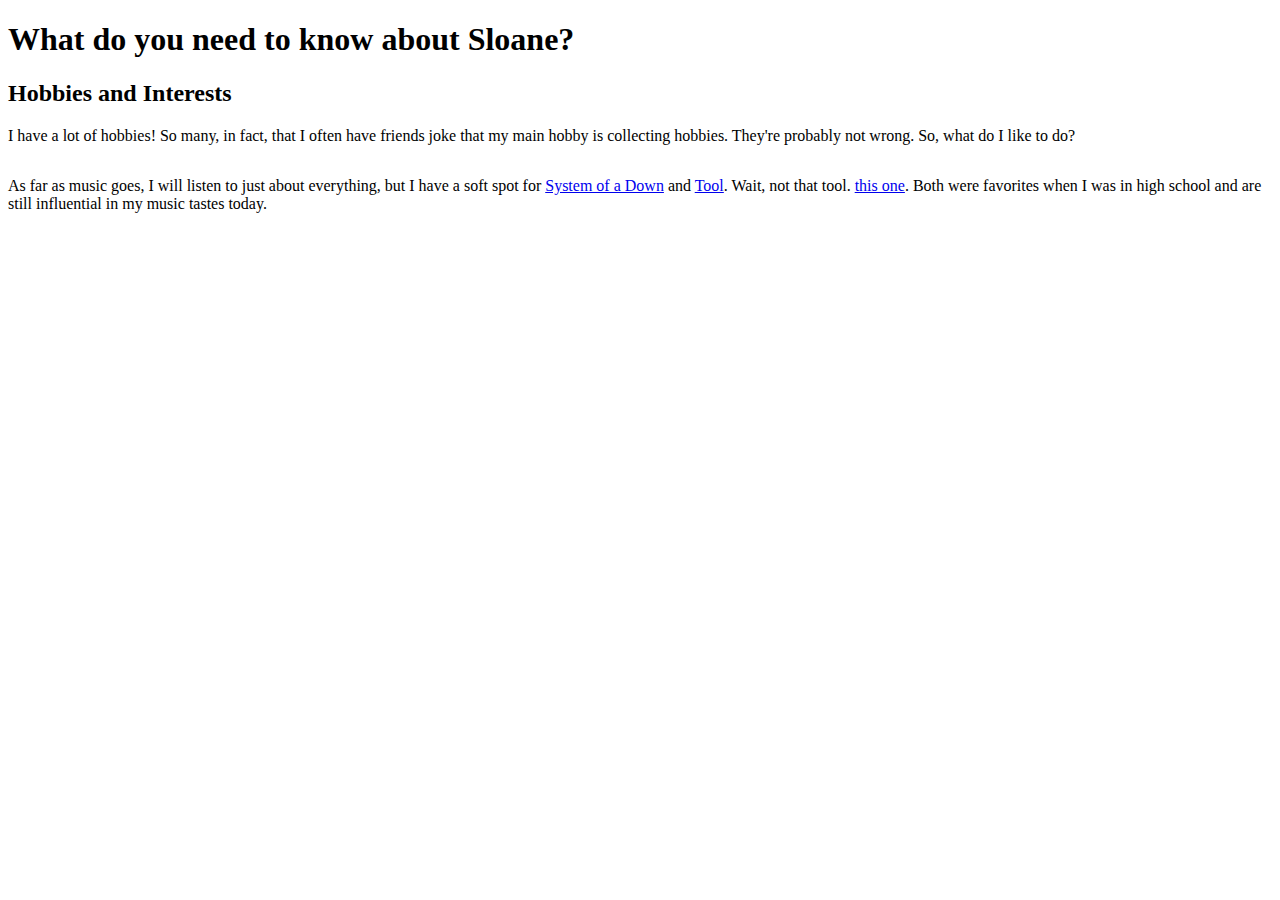
==== index.html @ c0d9d636 "Started main page, added image asset" ====
<!DOCTYPE html>
<html>

<head>
    <title>All About Sloane</title>
</head>

<body>
    <h1>What do you need to know about Sloane?</h1>
    <div id="hobbies">
        <h2>Hobbies and Interests</h2>
        <p>I have a lot of hobbies! So many, in fact, that I often have friends joke that my main hobby is collecting
            hobbies. They're probably not wrong. So, what do I like to do?</p>
        <table>

        </table>
        <p>As far as music goes, I will listen to just about everything, but I have a soft spot for <a
                href="https://systemofadown.com/" target="_blank">System of a Down</a> and <a
                href="https://www.homedepot.com/" target="_blank">Tool</a>. Wait, not that tool. <a
                href="https://www.toolband.com/" target="_blank">this one</a>. Both were favorites when I was in high
            school and are still influential in my music tastes today.</p>

    </div>
</body>

</html>
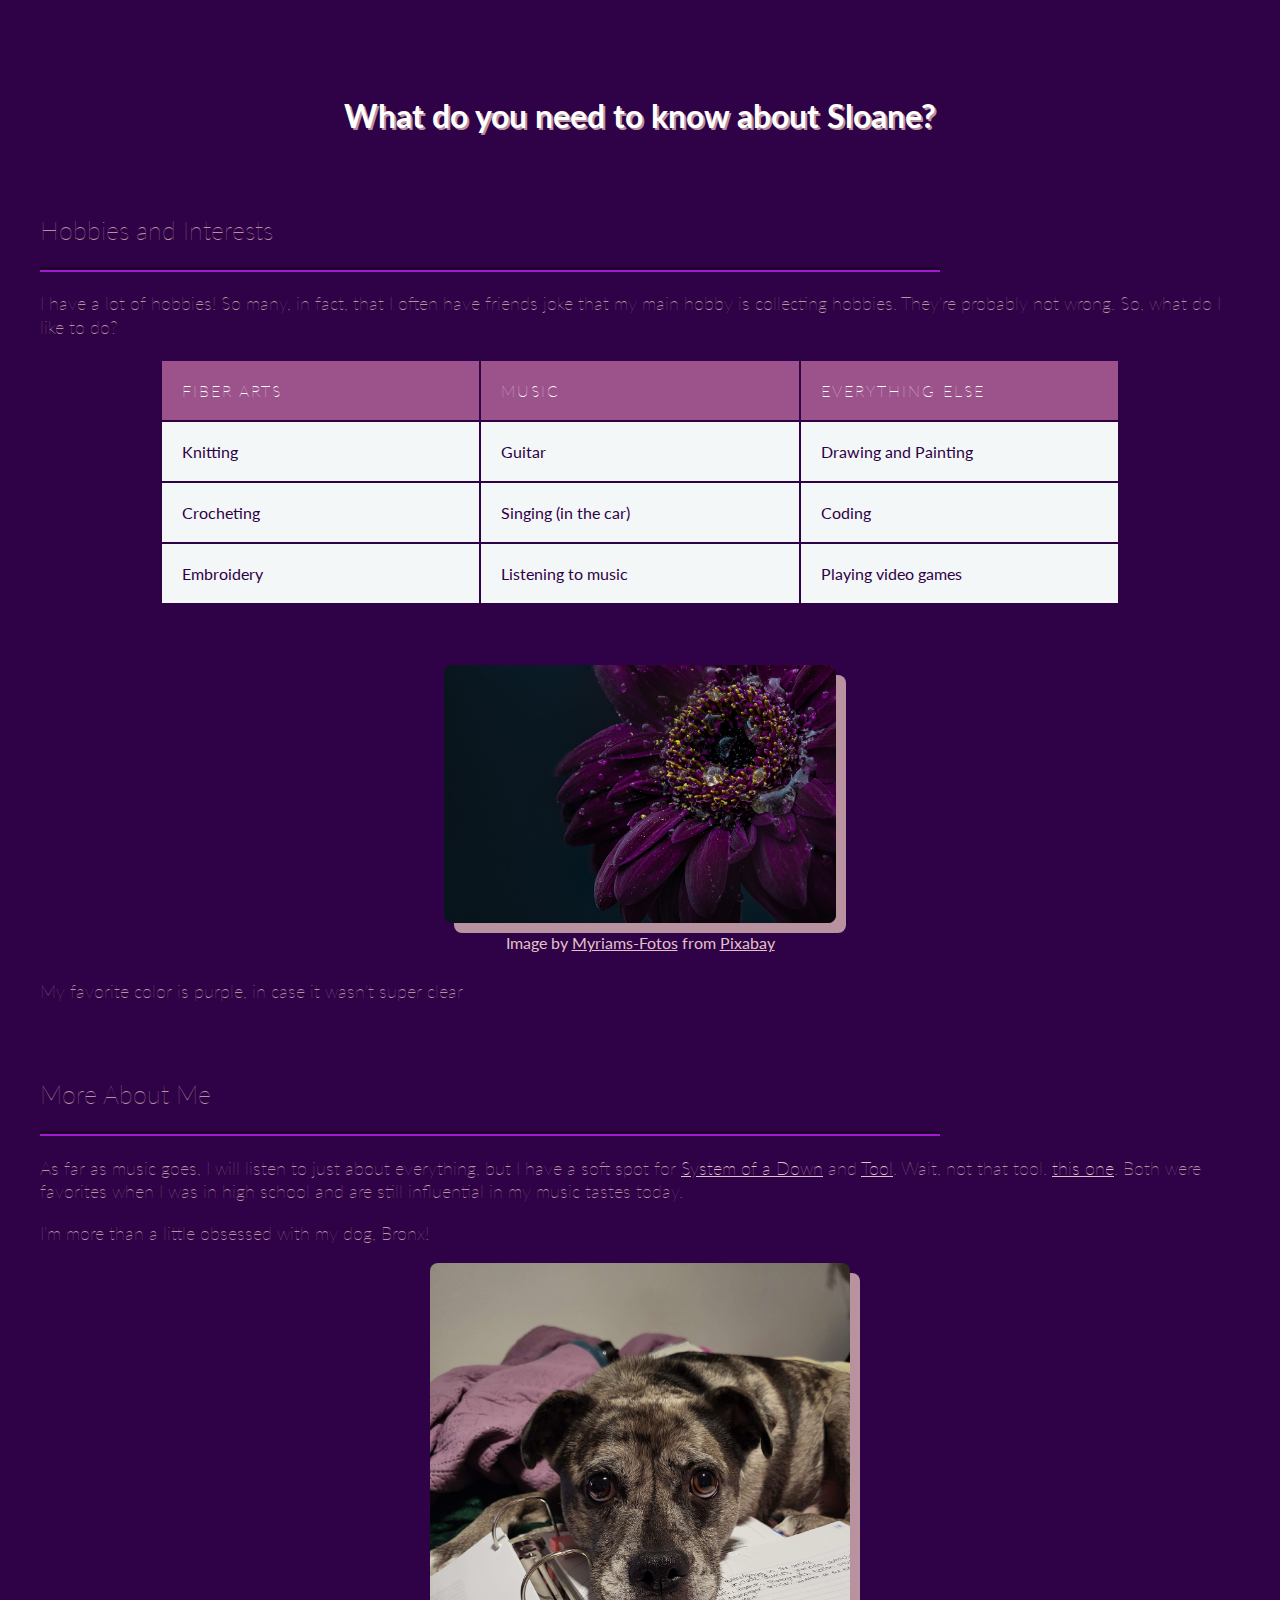
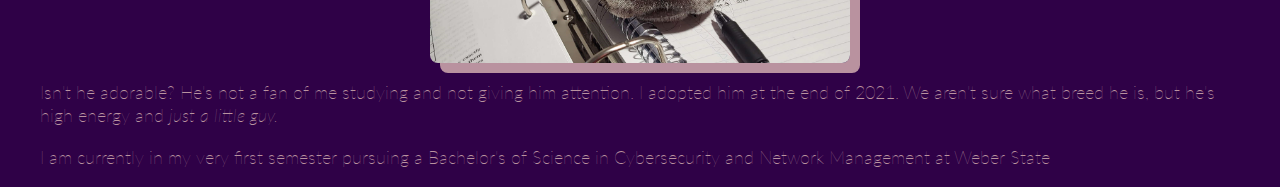
==== commit 51440b21: "Added stylesheet, additional images, more info" ====
--- a/index.html
+++ b/index.html
@@ -3,6 +3,9 @@
 
 <head>
     <title>All About Sloane</title>
+    <link href="https://fonts.googleapis.com/css?family=Lato: 100,300,400,700|Luckiest+Guy|Oxygen:300,400"
+        rel="stylesheet">
+    <link href="style.css" type="text/css" rel="stylesheet">
 </head>
 
 <body>
@@ -12,15 +15,61 @@
         <p>I have a lot of hobbies! So many, in fact, that I often have friends joke that my main hobby is collecting
             hobbies. They're probably not wrong. So, what do I like to do?</p>
         <table>
+            <thead>
+                <tr>
+                    <th scope="col">Fiber Arts</th>
+                    <th scope="col">Music</th>
+                    <th scope="col">Everything Else</th>
+                </tr>
+            </thead>
+            <tbody>
+                <tr>
+                    <td>Knitting</td>
+                    <td>Guitar</td>
+                    <td>Drawing and Painting</td>
+                </tr>
+                <tr>
+                    <td>Crocheting</td>
+                    <td>Singing (in the car)</td>
+                    <td>Coding</td>
+                </tr>
+                <tr>
+                    <td>Embroidery</td>
+                    <td>Listening to music</td>
+                    <td>Playing video games</td>
+                </tr>
+            </tbody>
+        </table>
+        <div class="polaroid">
+            <img class=purple src="assets\images\gerbera-4974992_1280.jpg">
+            <div class="container">
+                Image by <a
+                    href="https://pixabay.com/users/myriams-fotos-1627417/?utm_source=link-attribution&utm_medium=referral&utm_campaign=image&utm_content=4974992">Myriams-Fotos</a>
+                from <a
+                    href="https://pixabay.com//?utm_source=link-attribution&utm_medium=referral&utm_campaign=image&utm_content=4974992">Pixabay</a>
+            </div>
+        </div>
+        <p>My favorite color is purple, in case it wasn't super clear</p>
+    </div>
 
-        </table>
+    <div id="more_about_me">
+        <h2>More About Me</h2>
         <p>As far as music goes, I will listen to just about everything, but I have a soft spot for <a
-                href="https://systemofadown.com/" target="_blank">System of a Down</a> and <a
-                href="https://www.homedepot.com/" target="_blank">Tool</a>. Wait, not that tool. <a
-                href="https://www.toolband.com/" target="_blank">this one</a>. Both were favorites when I was in high
-            school and are still influential in my music tastes today.</p>
+                href="https://systemofadown.com/" target="_blank">System of a Down</a> and <a href="./tool.html"
+                target="_blank">Tool</a>. Wait, not that tool. <a href="https://www.toolband.com/" target="_blank">this
+                one</a>. Both were favorites when I was in high
+            school and are still influential in my music tastes today.
+        </p>
+        <p>I'm more than a little obsessed with my dog, Bronx!
+        </p>
+        <img id="bronx" src="assets\images\sad_bronx.jpg" />
+        <p>Isn't he adorable? He's not a fan of me studying and not giving him attention. I adopted him at the end of
+            2021. We aren't sure what breed he is, but he's high energy and <em>just a little guy.</em></en>
+        </p>
+        <p>I am currently in my very first semester pursuing a Bachelor's of Science in Cybersecurity and Network
+            Management at Weber State</p>
+    </div>
 
-    </div>
 </body>
 
 </html>--- a/style.css
+++ b/style.css
@@ -0,0 +1,103 @@
+body {
+    background: #2F0147;
+    color: #B9929F;
+    font-family: 'Lato', sans-serif;
+    margin: 0;
+    padding: 0;
+}
+
+h1 {
+    color: #FFF;
+    text-shadow: 2px 2px #B9929F;
+    font-size: 2em;
+    padding-top: 75px;
+    width: 100%;
+    text-align: center;
+}
+
+h2 {
+    border-bottom: 5px groove #610F7F;
+    font-weight: 100;
+    font-size: 25px;
+    line-height: 24px;
+    padding-bottom: 25px;
+    text-align: left;
+    width: 75%;
+}
+
+div {
+    padding-left: 40px;
+    padding-right: 40px;
+    padding-top: 40px;
+}
+
+p {
+    color: #B9929F;
+    line-height: 1.3em;
+    text-align: left;
+    font-size: 18px;
+    font-weight: 75;
+}
+
+a {
+    color: #E2C2C6;
+}
+
+img {
+    box-shadow: 10px 10px;
+    display: block;
+    margin-left: auto;
+    margin-right: auto;
+    border-radius: 8px;
+    max-width: 35%;
+    height: auto;
+}
+
+img.purple {
+    width: 100%;
+    box-shadow: box-shadow: 0 4px 8px 0 rgba(0, 0, 0, 0.2), 0 6px 20px 0 rgba(0, 0, 0, 0.19);
+}
+
+div.container {
+    text-align: center;
+    padding: 10px 20px;
+    color: #E2C2C6;
+}
+
+
+/* Table */
+
+table {
+    color: #2F0147;
+    height: 40%;
+    left: 10%;
+    margin: 20px auto;
+    overflow-y: scroll;
+    position: static;
+    width: 80%;
+}
+
+thead th {
+    background: #9C528B;
+    color: #FFF;
+    font-family: 'Lato', sans-serif;
+    font-size: 16px;
+    font-weight: 100;
+    letter-spacing: 2px;
+    text-transform: uppercase;
+}
+
+tr {
+    background: #f4f7f8;
+    border-bottom: 1px solid #FFF;
+    margin-bottom: 5px;
+}
+
+th,
+td {
+    font-family: 'Lato', sans-serif;
+    font-weight: 400;
+    padding: 20px;
+    text-align: left;
+    width: 33.3333%;
+}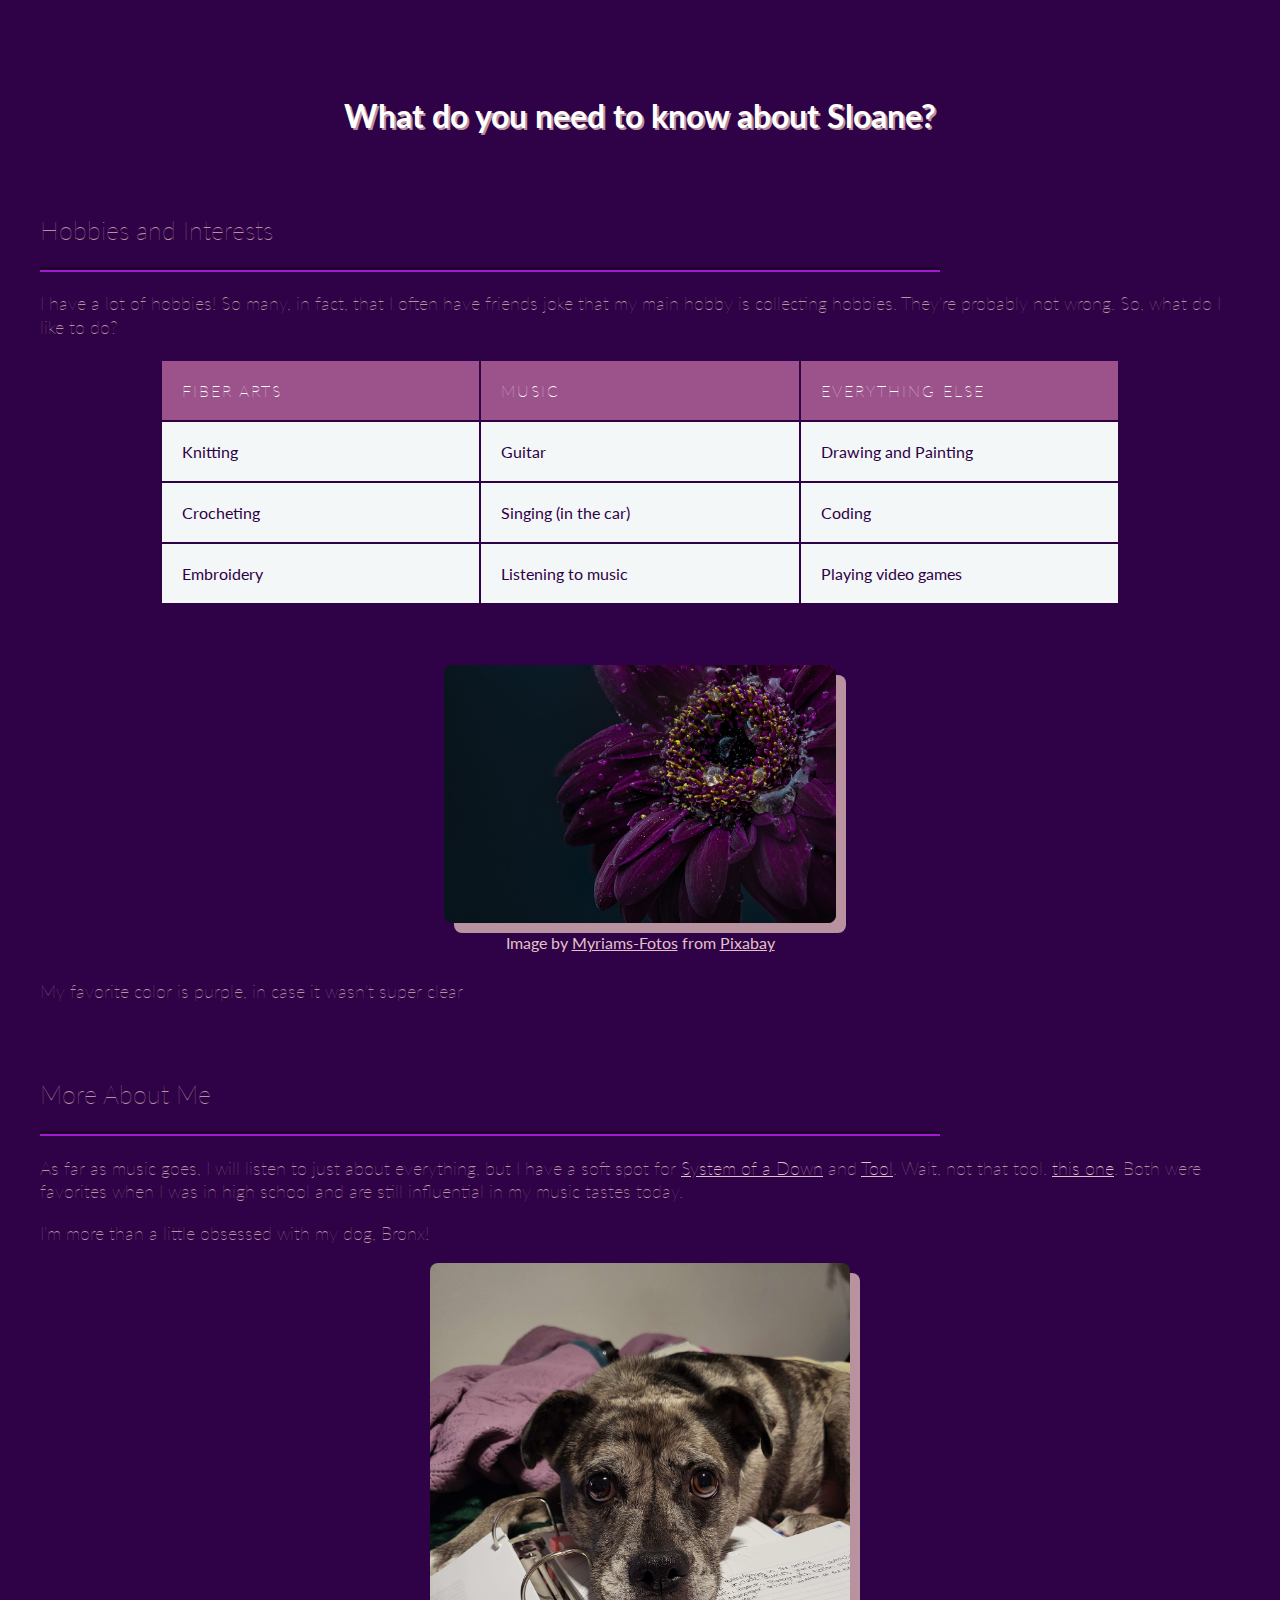
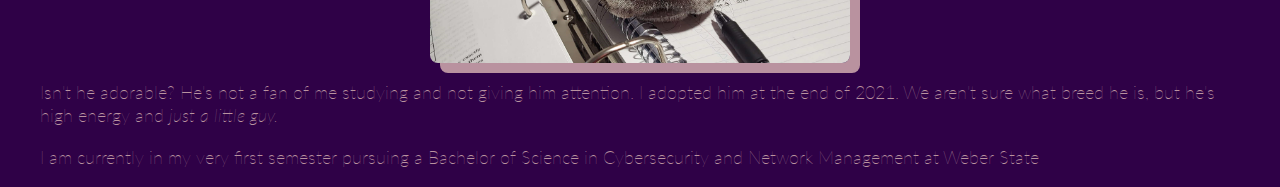
==== commit 7f25dc49: "Spelling error fix" ====
--- a/index.html
+++ b/index.html
@@ -66,7 +66,7 @@
         <p>Isn't he adorable? He's not a fan of me studying and not giving him attention. I adopted him at the end of
             2021. We aren't sure what breed he is, but he's high energy and <em>just a little guy.</em></en>
         </p>
-        <p>I am currently in my very first semester pursuing a Bachelor's of Science in Cybersecurity and Network
+        <p>I am currently in my very first semester pursuing a Bachelor of Science in Cybersecurity and Network
             Management at Weber State</p>
     </div>
 
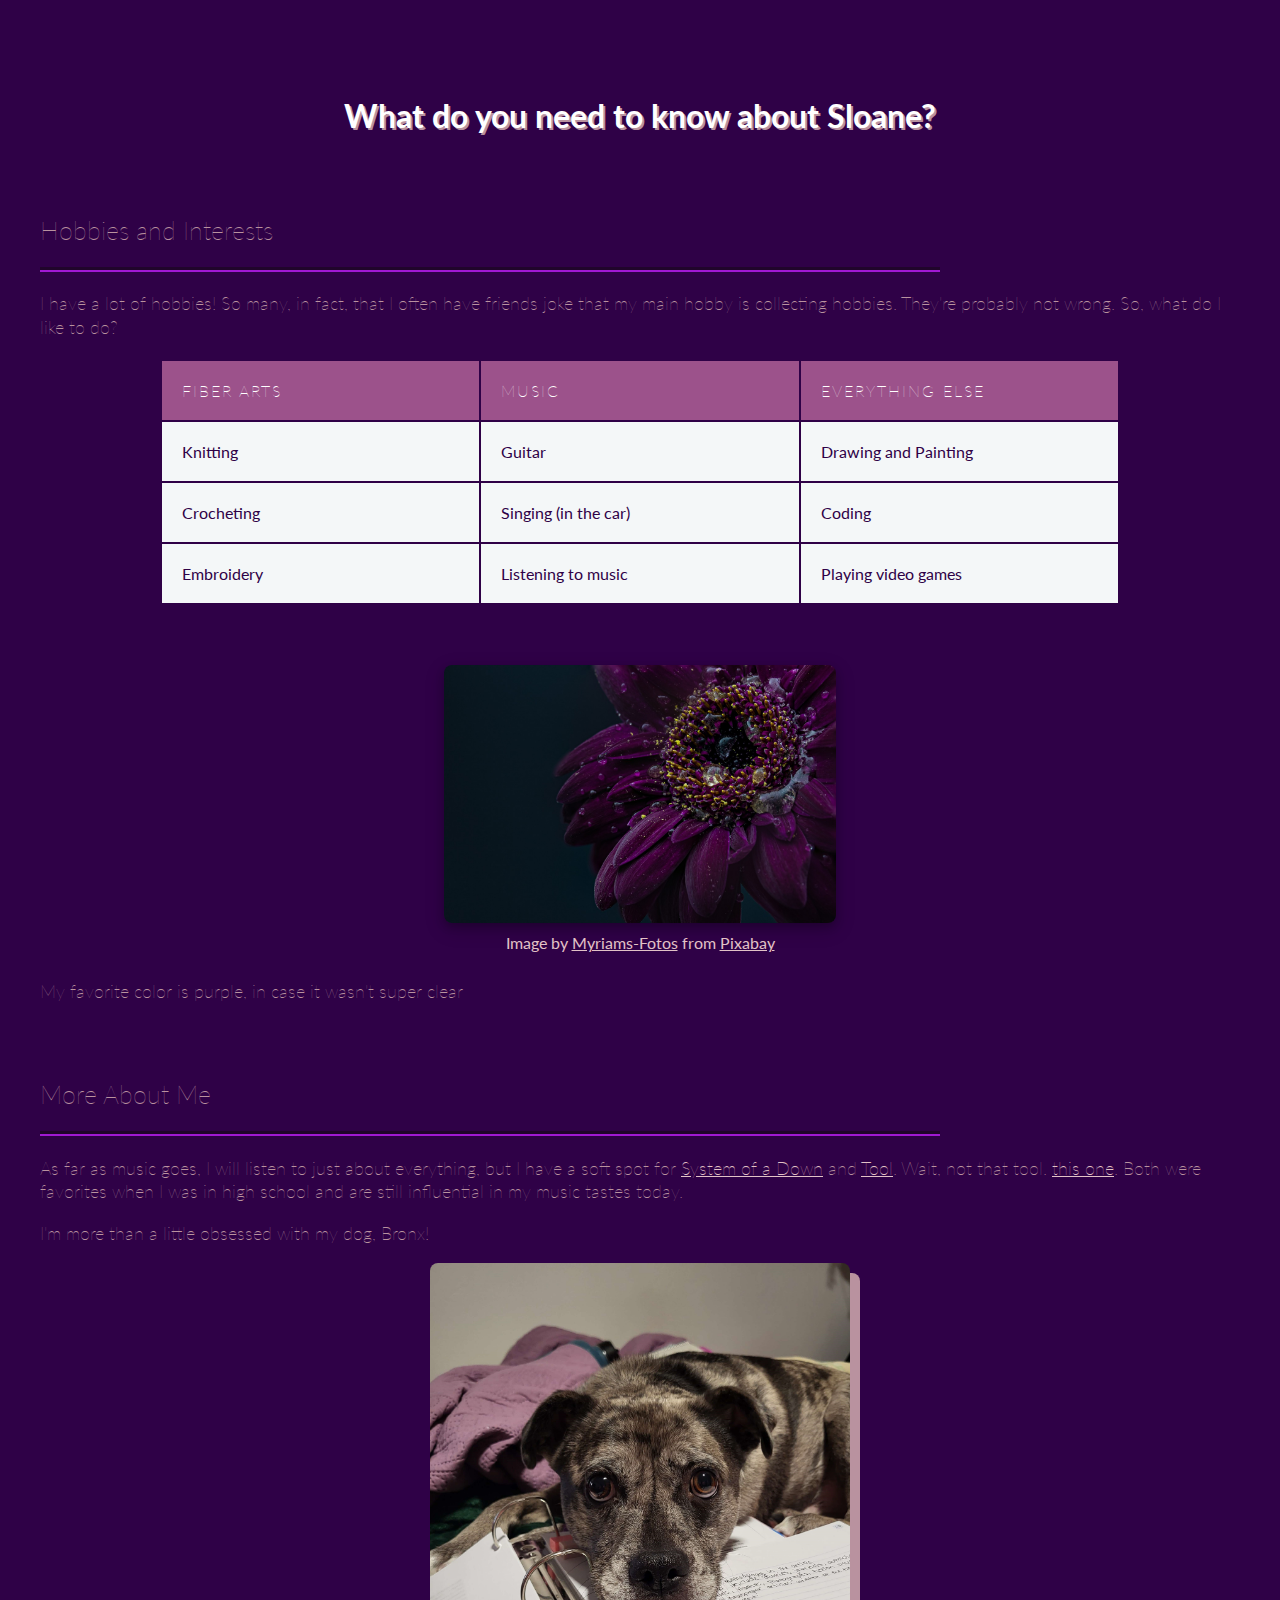
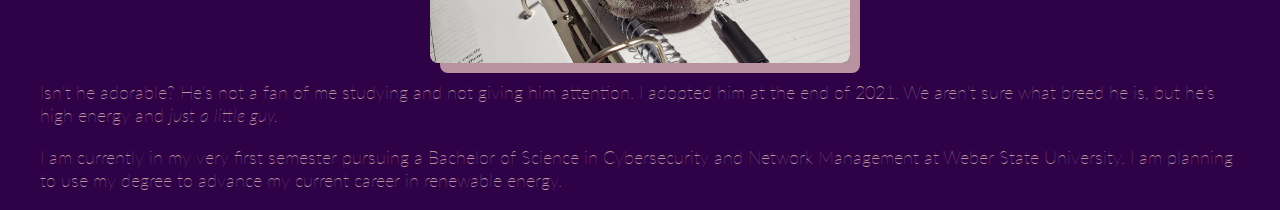
==== commit 0de0a6cb: "Additional information added" ====
--- a/index.html
+++ b/index.html
@@ -67,7 +67,8 @@
             2021. We aren't sure what breed he is, but he's high energy and <em>just a little guy.</em></en>
         </p>
         <p>I am currently in my very first semester pursuing a Bachelor of Science in Cybersecurity and Network
-            Management at Weber State</p>
+            Management at Weber State University. I am planning to use my degree to advance my current career in
+            renewable energy.</p>
     </div>
 
 </body>
--- a/style.css
+++ b/style.css
@@ -55,7 +55,7 @@
 
 img.purple {
     width: 100%;
-    box-shadow: box-shadow: 0 4px 8px 0 rgba(0, 0, 0, 0.2), 0 6px 20px 0 rgba(0, 0, 0, 0.19);
+    box-shadow: 0 4px 8px 0 rgba(0, 0, 0, 0.2), 0 6px 20px 0 rgba(0, 0, 0, 0.19);
 }
 
 div.container {
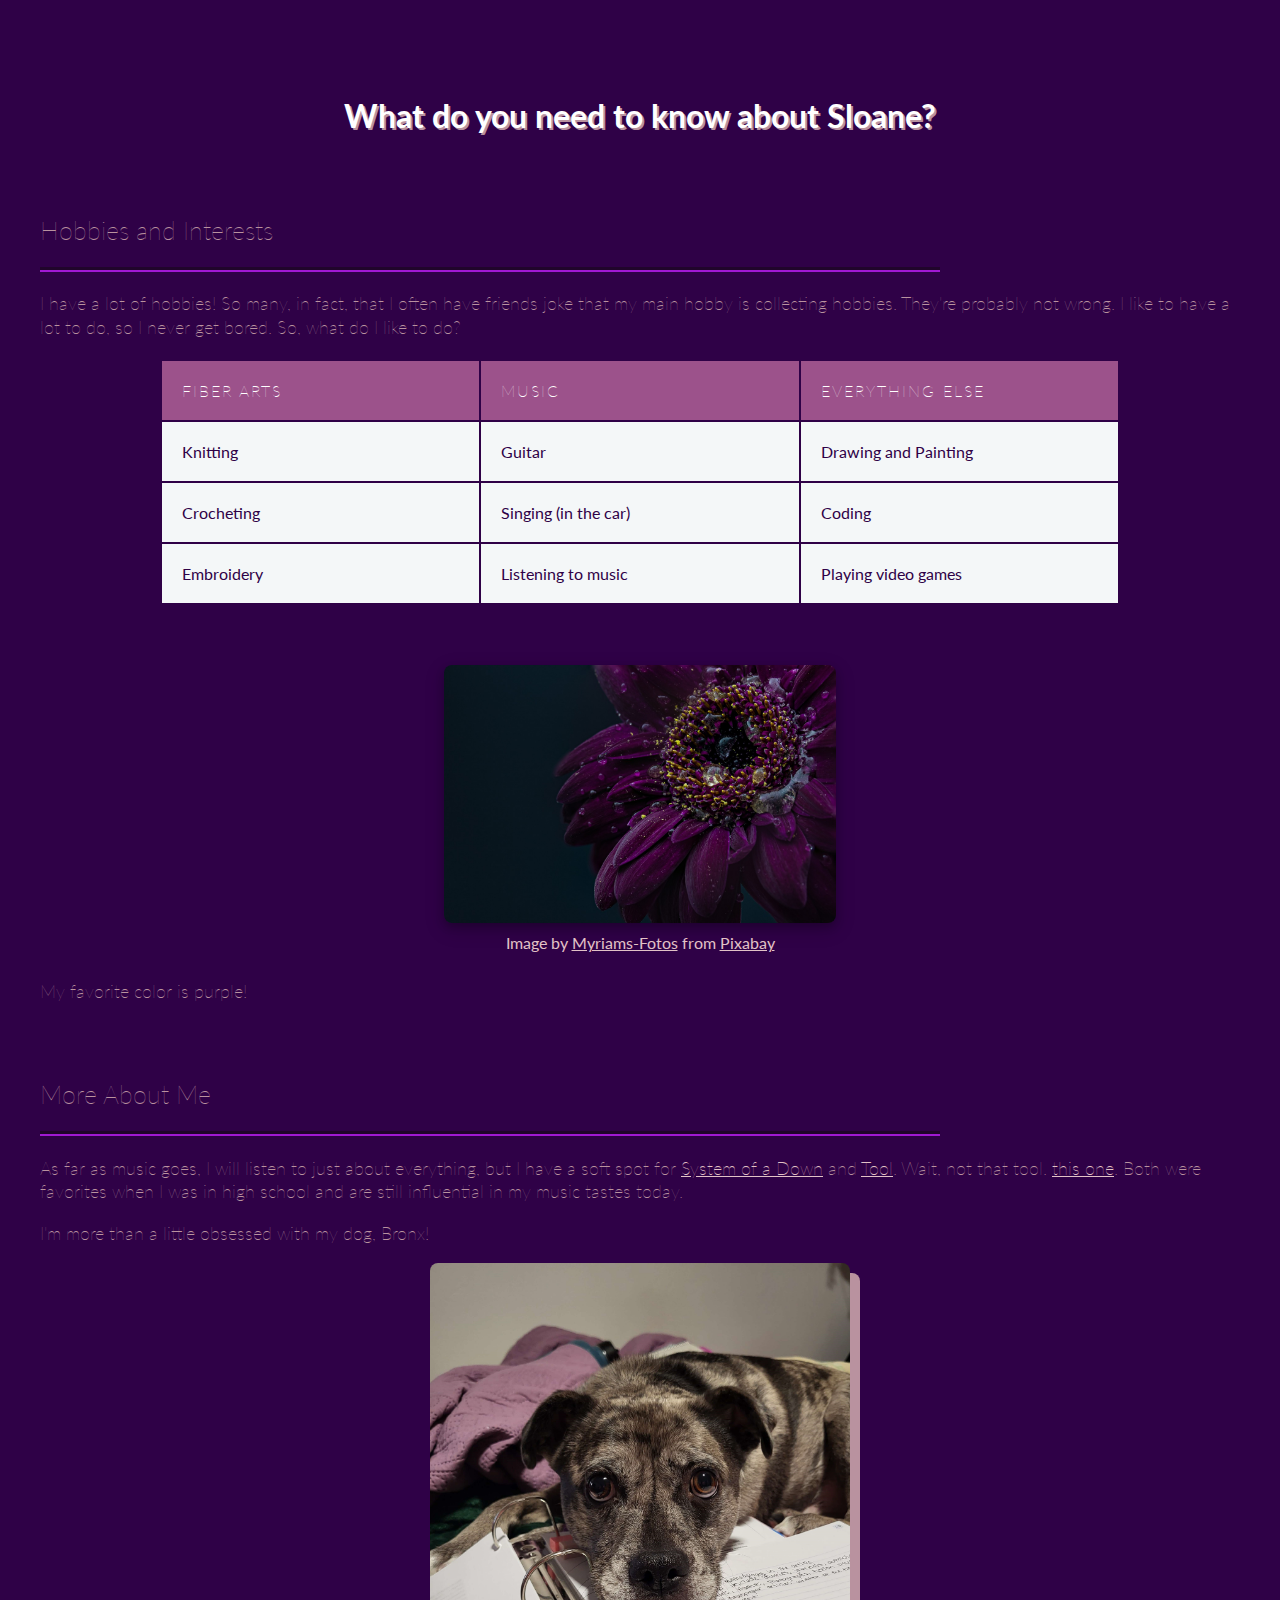
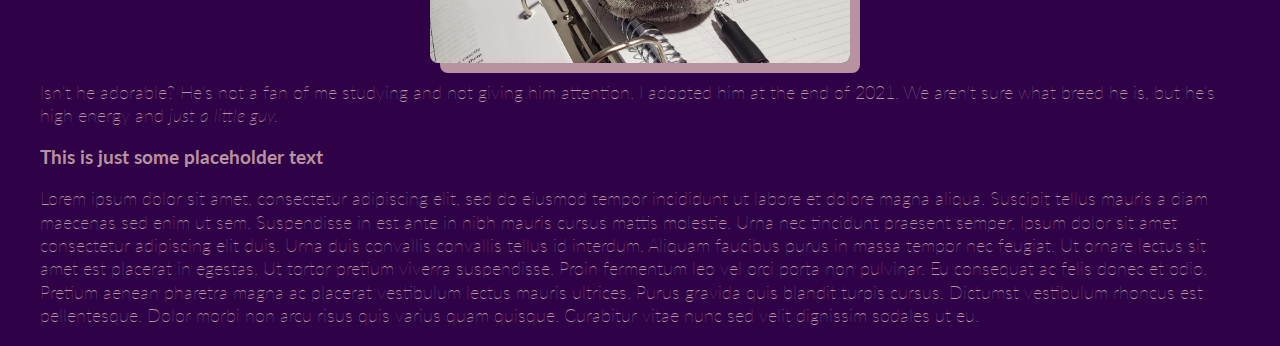
==== commit 84a91629: "Text changes made, alt description added to pic" ====
--- a/index.html
+++ b/index.html
@@ -13,7 +13,7 @@
     <div id="hobbies">
         <h2>Hobbies and Interests</h2>
         <p>I have a lot of hobbies! So many, in fact, that I often have friends joke that my main hobby is collecting
-            hobbies. They're probably not wrong. So, what do I like to do?</p>
+            hobbies. They're probably not wrong. I like to have a lot to do, so I never get bored. So, what do I like to do?</p>
         <table>
             <thead>
                 <tr>
@@ -49,7 +49,7 @@
                     href="https://pixabay.com//?utm_source=link-attribution&utm_medium=referral&utm_campaign=image&utm_content=4974992">Pixabay</a>
             </div>
         </div>
-        <p>My favorite color is purple, in case it wasn't super clear</p>
+        <p>My favorite color is purple!</p>
     </div>
 
     <div id="more_about_me">
@@ -62,13 +62,12 @@
         </p>
         <p>I'm more than a little obsessed with my dog, Bronx!
         </p>
-        <img id="bronx" src="assets\images\sad_bronx.jpg" />
+        <img id="bronx" alt="A sad dog laying on paperwork and binders" src="assets\images\sad_bronx.jpg" />
         <p>Isn't he adorable? He's not a fan of me studying and not giving him attention. I adopted him at the end of
             2021. We aren't sure what breed he is, but he's high energy and <em>just a little guy.</em></en>
         </p>
-        <p>I am currently in my very first semester pursuing a Bachelor of Science in Cybersecurity and Network
-            Management at Weber State University. I am planning to use my degree to advance my current career in
-            renewable energy.</p>
+        <h3>This is just some placeholder text</h3>
+        <p>Lorem ipsum dolor sit amet, consectetur adipiscing elit, sed do eiusmod tempor incididunt ut labore et dolore magna aliqua. Suscipit tellus mauris a diam maecenas sed enim ut sem. Suspendisse in est ante in nibh mauris cursus mattis molestie. Urna nec tincidunt praesent semper. Ipsum dolor sit amet consectetur adipiscing elit duis. Urna duis convallis convallis tellus id interdum. Aliquam faucibus purus in massa tempor nec feugiat. Ut ornare lectus sit amet est placerat in egestas. Ut tortor pretium viverra suspendisse. Proin fermentum leo vel orci porta non pulvinar. Eu consequat ac felis donec et odio. Pretium aenean pharetra magna ac placerat vestibulum lectus mauris ultrices. Purus gravida quis blandit turpis cursus. Dictumst vestibulum rhoncus est pellentesque. Dolor morbi non arcu risus quis varius quam quisque. Curabitur vitae nunc sed velit dignissim sodales ut eu.</p>
     </div>
 
 </body>
